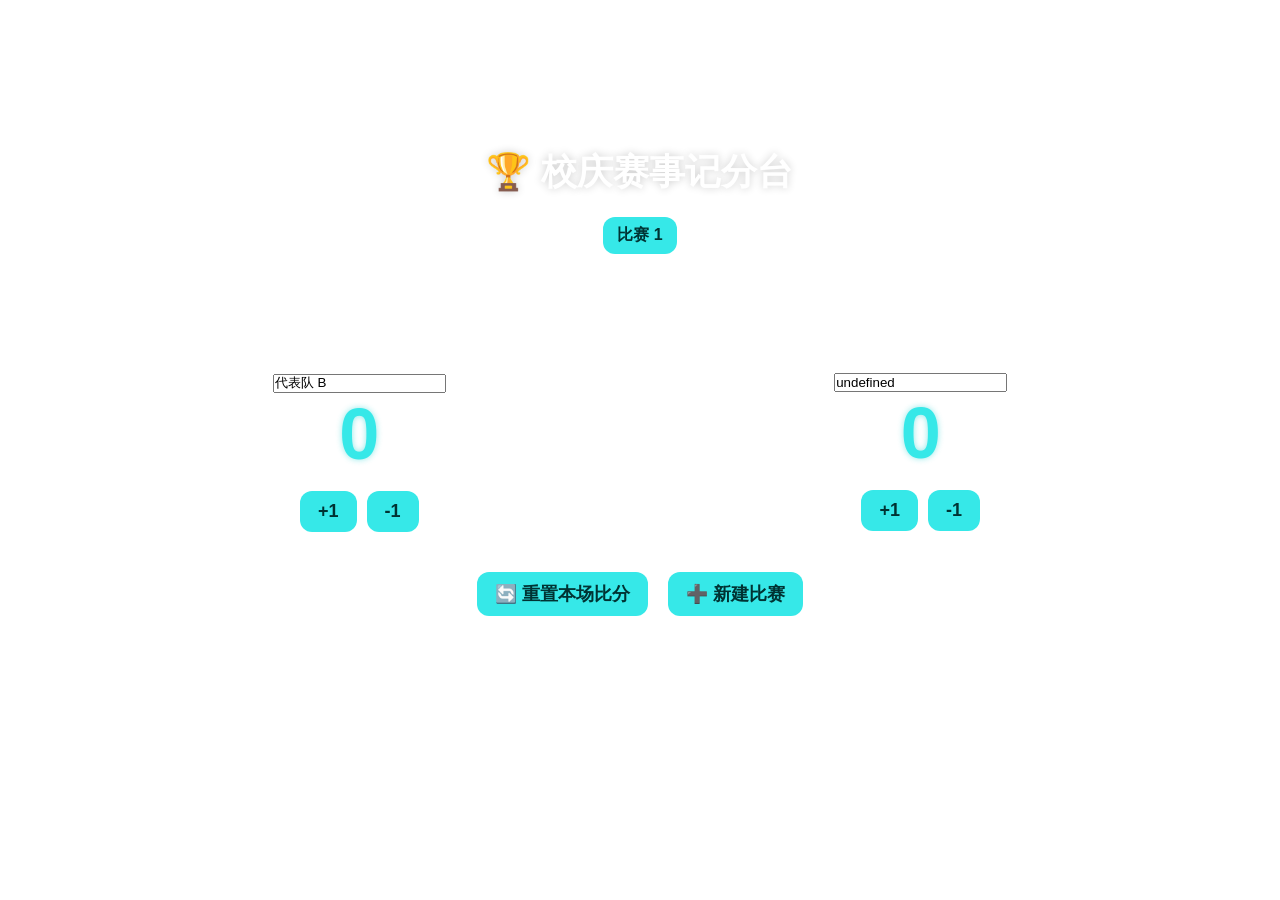
==== Match Scoreboard.html @ 5ac9b3f4 "Add files via upload" ====
<!doctype html>
<html lang="zh-CN">
  <head>
    <meta charset="UTF-8" />
    <meta name="viewport" content="width=device-width, initial-scale=1.0" />
    <title>赛程记分 | 麻城二中80周年校庆</title>
    <style>
      * {
        margin: 0;
        padding: 0;
        box-sizing: border-box;
        font-family: "Microsoft Yahei", sans-serif;
      }
      body {
        background: url("https://pic2.zhimg.com/v2-a53c740141ab75eb4fe16af3ef8c35c5_r.jpg")
          no-repeat center;
        background-size: cover;
        min-height: 100vh;
        padding: 30px;
      }
      nav {
        display: flex;
        justify-content: center;
        gap: 24px;
        margin-bottom: 40px;
      }
      nav a {
        color: white;
        text-decoration: none;
        font-size: 18px;
        padding: 8px 16px;
        border-radius: 20px;
      }
      nav a:hover {
        background: rgba(255, 255, 255, 0.2);
      }
      .container {
        width: 90%;
        max-width: 1000px;
        margin: 0 auto;
        background: rgba(255, 255, 255, 0.15);
        backdrop-filter: blur(12px);
        border-radius: 24px;
        padding: 40px;
        border: 1px solid rgba(255, 255, 255, 0.3);
        color: white;
      }
      h1 {
        text-align: center;
        font-size: 36px;
        margin-bottom: 20px;
        text-shadow: 0 0 8px #0003;
      }
      .match-select-area {
        display: flex;
        gap: 12px;
        flex-wrap: wrap;
        justify-content: center;
        margin-bottom: 25px;
      }
      .match-tag {
        padding: 8px 14px;
        background: rgba(255, 255, 255, 0.2);
        border-radius: 12px;
        cursor: pointer;
      }
      .match-tag.active {
        background: #36e8e8;
        color: #003333;
        font-weight: bold;
      }
      .match-info {
        text-align: center;
        font-size: 20px;
        margin-bottom: 25px;
      }
      .score-board {
        display: flex;
        justify-content: space-around;
        align-items: center;
        margin: 40px 0;
      }
      .team {
        text-align: center;
      }
      .team h3 {
        font-size: 24px;
        margin-bottom: 12px;
      }
      .score-num {
        font-size: 72px;
        font-weight: bold;
        color: #36e8e8;
        text-shadow: 0 0 6px #00cccc70;
      }
      .btn-group {
        margin-top: 16px;
        display: flex;
        gap: 10px;
        justify-content: center;
      }

      button {
        padding: 10px 18px;
        border: none;
        border-radius: 12px;
        font-size: 18px;
        cursor: pointer;
        background: #36e8e8;
        color: #003333;
        font-weight: bold;
      }
      button:hover {
        background: #20d0d0;
      }
      .control-bar {
        display: flex;
        justify-content: center;
        gap: 20px;
        margin-top: 30px;
        flex-wrap: wrap;
      }
    </style>
  </head>
  <body>
    <nav>
      <!--Middle Section-->
      <a
        class="nav-items active"
        href="https://13476693852ys.github.io/ssz/index.html"
        >Home</a
      >
      <a class="nav-items" href="#">Query</a>
      <a class="nav-items" href="https://13476693852ys.github.io/ssz/VOTE.html"
        >Vote</a
      >
      <a class="nav-items" href="#">Match Scoreboard</a>
    </nav>
    <div class="container">
      <h1>🏆 校庆赛事记分台</h1>
      <div class="match-select-area" id="matchSelectBox">
        <!-- 赛程标签JS动态渲染 -->
      </div>
      <div class="match-info">
        <p>赛事：麻城二中80周年校庆文体赛</p>
        <p id="currentMatchName">当前比赛：比赛 1</p>
      </div>
      <div class="score-board">
        <div class="team">
          <input
            type="text"
            id="teamAName"
            placeholder="输入A队名称"
            onchange="saveTeamName()"
          />
          <div class="score-num" id="scoreA">0</div>
          <div class="btn-group">
            <button onclick="addA()">+1</button>
            <button onclick="subA()">-1</button>
          </div>
        </div>
        <div class="vs">VS</div>
        <div class="team">
          <input
            type="text"
            id="teamBName"
            placeholder="输入B队名称"
            onchange="saveTeamName()"
          />
          <div class="score-num" id="scoreB">0</div>
          <div class="btn-group">
            <button onclick="addB()">+1</button>
            <button onclick="subB()">-1</button>
          </div>
        </div>
      </div>
      <div class="control-bar">
        <button onclick="resetAll()">🔄 重置本场比分</button>
        <button onclick="createNewMatch()">➕ 新建比赛</button>
      </div>
    </div>
    <script>
      let matchList = JSON.parse(localStorage.getItem("matchList")) || [
        {
          name: "比赛 1",
          scoreA: 0,
          scoreB: 0,
          teamA: "代表队 A",
          teamA: "代表队 B",
        },
      ];
      let currentIndex = Number(localStorage.getItem("currentIndex")) || 0;

      const elA = document.getElementById("scoreA");
      const elB = document.getElementById("scoreB");
      const teamAInput = document.getElementById("teamAName");
      const teamBInput = document.getElementById("teamBName");
      const matchSelectBox = document.getElementById("matchSelectBox");
      const currentMatchNameEl = document.getElementById("currentMatchName");

      //渲染全部赛程标签
      function renderMatchTags() {
        matchSelectBox.innerHTML = "";
        matchList.forEach((item, idx) => {
          const tag = document.createElement("div");
          tag.className = "match-tag " + (idx === currentIndex ? "active" : "");
          tag.innerText = item.name;
          tag.onclick = () => switchMatch(idx);
          matchSelectBox.appendChild(tag);
        });
      }

      //渲染当前比分
      function renderScore() {
        const currentMatch = matchList[currentIndex];
        elA.innerText = currentMatch.scoreA;
        elB.innerText = currentMatch.scoreB;
        teamAInput.value = currentMatch.teamA;
        teamBInput.value = currentMatch.teamB;
        currentMatchNameEl.innerText = "当前比赛：" + currentMatch.name;
      }

      //保存全部数据到本地存储
      function saveAllData() {
        localStorage.setItem("matchList", JSON.stringify(matchList));
        localStorage.setItem("currentIndex", currentIndex);
      }

      //保存修改后的队伍名称
      function swichMatch(idx) {
        currentIndex = idx;
        saveALLData();
        renderMatchTags();
        renderScore();
      }

      //切换赛程
      function createNewMatch() {
        const newName = "比赛" + (matchList.length + 1);
        matchList.push({ name: newName, scoreA: 0, scoreB: 0, teamA: "" });
        saveAllData();
        renderMatchTags();
        renderScore();
      }

      //新建赛程
      function createNewMatch() {
        const newName = "比赛 " + (matchList.length + 1);
        matchList.push({
          name: newName,
          scoreA: 0,
          scoreB: 0,
          teamA: "代表队 A",
          teamB: "代表队 B",
        });
        saveAllData();
        renderMatchTags();
        renderScore();
      }

      function addA() {
        matchList[currentIndex].scoreA++;
        renderScore();
        saveAllData();
      }
      function subA() {
        if (matchList[currentIndex].scoreA > 0) {
          matchList[currentIndex].scoreA--;
          renderScore();
          saveAllData();
        }
      }
      function addB() {
        matchList[currentIndex].scoreB++;
        renderScore();
        saveAllData();
      }
      function subB() {
        if (matchList[currentIndex].scoreB > 0) {
          matchList[currentIndex].scoreB--;
          renderScore();
          saveAllData();
        }
      }
      function resetAll() {
        matchList[currentIndex].scoreA = 0;
        matchList[currentIndex].scoreB = 0;
        renderScore();
        saveAllData();
      }

      //页面初始化渲染
      renderMatchTags();
      renderScore();
    </script>
  </body>
</html>
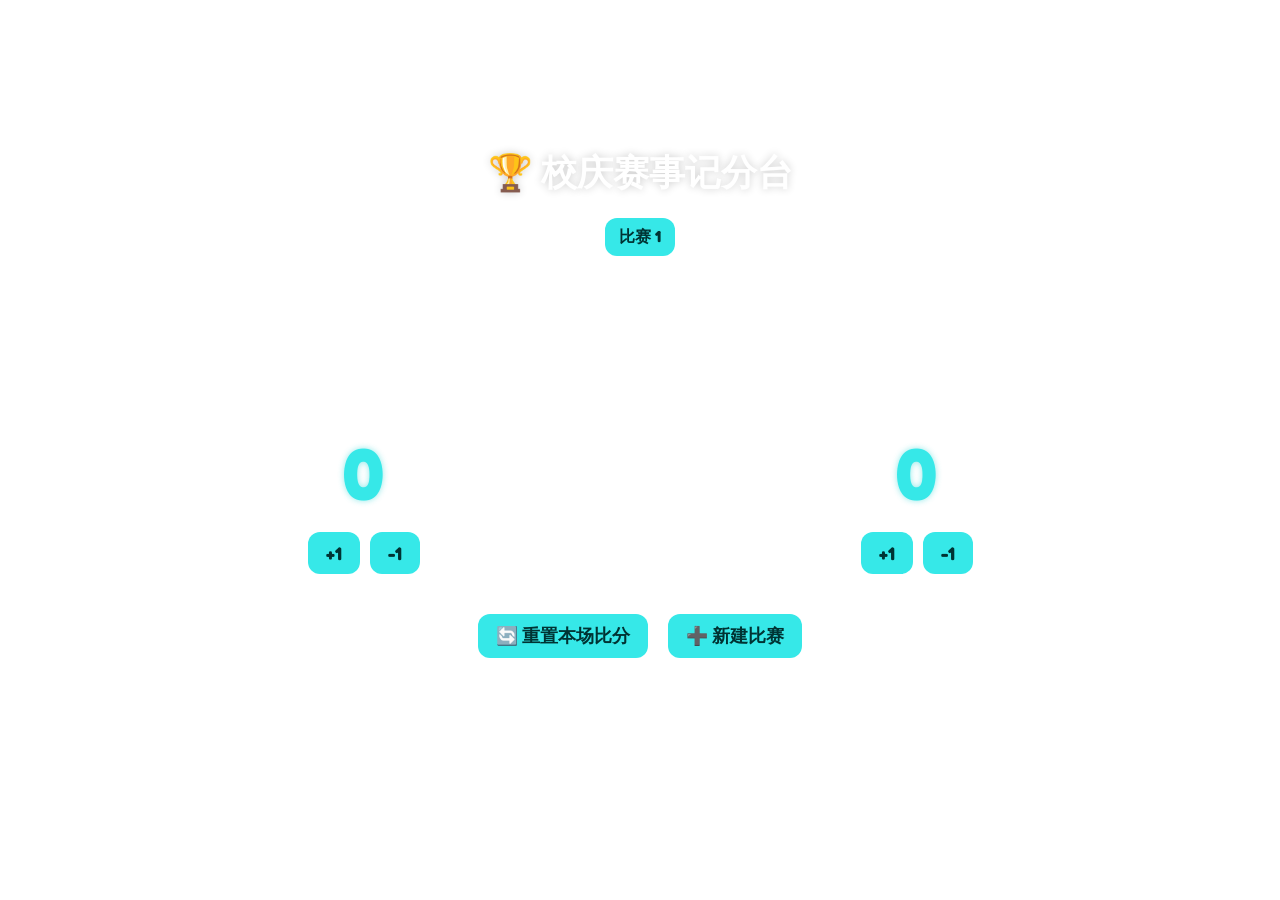
==== commit ebc033db: "Refactor Match Scoreboard HTML structure and styles" ====
--- a/Match Scoreboard.html
+++ b/Match Scoreboard.html
@@ -4,12 +4,25 @@
     <meta charset="UTF-8" />
     <meta name="viewport" content="width=device-width, initial-scale=1.0" />
     <title>赛程记分 | 麻城二中80周年校庆</title>
+    <!-- 【和首页完全一致：引入Fredoka字体】 -->
+    <link rel="preconnect" href="https://fonts.googleapis.com" />
+    <link rel="preconnect" href="https://fonts.gstatic.com" crossorigin />
+    <link
+      href="https://fonts.googleapis.com/css2?family=Fredoka:wght@300..700&display=swap"
+      rel="stylesheet"
+    />
+    <!-- Font Awesome，和首页保持一致 -->
+    <link
+      rel="stylesheet"
+      href="https://cdn.bootcdn.net/ajax/libs/font-awesome/6.4.0/css/all.min.css"
+    />
     <style>
       * {
         margin: 0;
         padding: 0;
         box-sizing: border-box;
         font-family: "Microsoft Yahei", sans-serif;
+        font-family: "Fredoka", "Microsoft Yahei", sans-serif;
       }
       body {
         background: url("https://pic2.zhimg.com/v2-a53c740141ab75eb4fe16af3ef8c35c5_r.jpg")
@@ -23,6 +36,7 @@
         justify-content: center;
         gap: 24px;
         margin-bottom: 40px;
+        flex-wrap: wrap;
       }
       nav a {
         color: white;
@@ -79,13 +93,28 @@
         justify-content: space-around;
         align-items: center;
         margin: 40px 0;
+        flex-wrap: wrap;
       }
       .team {
         text-align: center;
       }
-      .team h3 {
-        font-size: 24px;
+      .team input {
+        background: rgba(255, 255, 255, 0.2);
+        border: 1px solid rgba(255, 255, 255, 0.4);
+        color: #fff;
+        padding: 8px 10px;
+        border-radius: 8px;
+        font-size: 20px;
+        text-align: center;
         margin-bottom: 12px;
+      }
+      .team input::placeholder {
+        color: rgba(255, 255, 255, 0.7);
+      }
+      .vs {
+        font-size: 32px;
+        font-weight: bold;
+        padding: 0 20px;
       }
       .score-num {
         font-size: 72px;
@@ -120,178 +149,204 @@
         margin-top: 30px;
         flex-wrap: wrap;
       }
+      .page-footer {
+        position: fixed;
+        bottom: 12px;
+        left: 0;
+        width: 100%;
+        text-align: center;
+        color: white;
+        font-size: 14px;
+        padding: 6px 0;
+        opacity: 0.7;
+      }
     </style>
   </head>
   <body>
-    <nav>
-      <!--Middle Section-->
-      <a
-        class="nav-items active"
-        href="https://13476693852ys.github.io/ssz/index.html"
-        >Home</a
-      >
-      <a class="nav-items" href="#">Query</a>
-      <a class="nav-items" href="https://13476693852ys.github.io/ssz/VOTE.html"
-        >Vote</a
-      >
-      <a class="nav-items" href="#">Match Scoreboard</a>
-    </nav>
-    <div class="container">
-      <h1>🏆 校庆赛事记分台</h1>
-      <div class="match-select-area" id="matchSelectBox">
-        <!-- 赛程标签JS动态渲染 -->
-      </div>
-      <div class="match-info">
-        <p>赛事：麻城二中80周年校庆文体赛</p>
-        <p id="currentMatchName">当前比赛：比赛 1</p>
-      </div>
-      <div class="score-board">
-        <div class="team">
-          <input
-            type="text"
-            id="teamAName"
-            placeholder="输入A队名称"
-            onchange="saveTeamName()"
-          />
-          <div class="score-num" id="scoreA">0</div>
-          <div class="btn-group">
-            <button onclick="addA()">+1</button>
-            <button onclick="subA()">-1</button>
+    <div>
+      <nav>
+        <!--Middle Section-->
+        <a
+          class="nav-items active"
+          href="https://13476693852ys.github.io/ssz/index.html"
+          >Home</a
+        >
+        <a
+          class="nav-items"
+          href="https://13476693852ys.github.io/ssz/Query.html"
+          >Query</a
+        >
+        <a
+          class="nav-items"
+          href="https://13476693852ys.github.io/ssz/VOTE.html"
+          >Vote</a
+        >
+        <a
+          class="nav-items"
+          href="https://13476693852ys.github.io/ssz/Match%20Scoreboard.html"
+          >Match Scoreboard</a
+        >
+      </nav>
+      <div class="container">
+        <h1>🏆 校庆赛事记分台</h1>
+        <div class="match-select-area" id="matchSelectBox">
+          <!-- 赛程标签JS动态渲染 -->
+        </div>
+        <div class="match-info">
+          <p>赛事：麻城二中80周年校庆文体赛</p>
+          <p id="currentMatchName">当前比赛：比赛 1</p>
+        </div>
+        <div class="score-board">
+          <div class="team">
+            <input
+              type="text"
+              id="teamAName"
+              placeholder="输入A队名称"
+              onchange="saveTeamName()"
+            />
+            <div class="score-num" id="scoreA">0</div>
+            <div class="btn-group">
+              <button onclick="addA()">+1</button>
+              <button onclick="subA()">-1</button>
+            </div>
+          </div>
+          <div class="vs">VS</div>
+          <div class="team">
+            <input
+              type="text"
+              id="teamBName"
+              placeholder="输入B队名称"
+              onchange="saveTeamName()"
+            />
+            <div class="score-num" id="scoreB">0</div>
+            <div class="btn-group">
+              <button onclick="addB()">+1</button>
+              <button onclick="subB()">-1</button>
+            </div>
           </div>
         </div>
-        <div class="vs">VS</div>
-        <div class="team">
-          <input
-            type="text"
-            id="teamBName"
-            placeholder="输入B队名称"
-            onchange="saveTeamName()"
-          />
-          <div class="score-num" id="scoreB">0</div>
-          <div class="btn-group">
-            <button onclick="addB()">+1</button>
-            <button onclick="subB()">-1</button>
-          </div>
+        <div class="control-bar">
+          <button onclick="resetAll()">🔄 重置本场比分</button>
+          <button onclick="createNewMatch()">➕ 新建比赛</button>
         </div>
       </div>
-      <div class="control-bar">
-        <button onclick="resetAll()">🔄 重置本场比分</button>
-        <button onclick="createNewMatch()">➕ 新建比赛</button>
-      </div>
-    </div>
-    <script>
-      let matchList = JSON.parse(localStorage.getItem("matchList")) || [
-        {
-          name: "比赛 1",
-          scoreA: 0,
-          scoreB: 0,
-          teamA: "代表队 A",
-          teamA: "代表队 B",
-        },
-      ];
-      let currentIndex = Number(localStorage.getItem("currentIndex")) || 0;
-
-      const elA = document.getElementById("scoreA");
-      const elB = document.getElementById("scoreB");
-      const teamAInput = document.getElementById("teamAName");
-      const teamBInput = document.getElementById("teamBName");
-      const matchSelectBox = document.getElementById("matchSelectBox");
-      const currentMatchNameEl = document.getElementById("currentMatchName");
-
-      //渲染全部赛程标签
-      function renderMatchTags() {
-        matchSelectBox.innerHTML = "";
-        matchList.forEach((item, idx) => {
-          const tag = document.createElement("div");
-          tag.className = "match-tag " + (idx === currentIndex ? "active" : "");
-          tag.innerText = item.name;
-          tag.onclick = () => switchMatch(idx);
-          matchSelectBox.appendChild(tag);
-        });
-      }
-
-      //渲染当前比分
-      function renderScore() {
-        const currentMatch = matchList[currentIndex];
-        elA.innerText = currentMatch.scoreA;
-        elB.innerText = currentMatch.scoreB;
-        teamAInput.value = currentMatch.teamA;
-        teamBInput.value = currentMatch.teamB;
-        currentMatchNameEl.innerText = "当前比赛：" + currentMatch.name;
-      }
-
-      //保存全部数据到本地存储
-      function saveAllData() {
-        localStorage.setItem("matchList", JSON.stringify(matchList));
-        localStorage.setItem("currentIndex", currentIndex);
-      }
-
-      //保存修改后的队伍名称
-      function swichMatch(idx) {
-        currentIndex = idx;
-        saveALLData();
+      <div class="page-footer">献礼麻城二中80周年校庆 | 网页制作：杨烁</div>
+      <script>
+        let matchList = JSON.parse(localStorage.getItem("matchList")) || [
+          {
+            name: "比赛 1",
+            scoreA: 0,
+            scoreB: 0,
+            teamA: "代表队 A",
+            teamB: "代表队 B",
+          },
+        ];
+        let currentIndex = Number(localStorage.getItem("currentIndex")) || 0;
+
+        const elA = document.getElementById("scoreA");
+        const elB = document.getElementById("scoreB");
+        const teamAInput = document.getElementById("teamAName");
+        const teamBInput = document.getElementById("teamBName");
+        const matchSelectBox = document.getElementById("matchSelectBox");
+        const currentMatchNameEl = document.getElementById("currentMatchName");
+
+        //渲染全部赛程标签
+        function renderMatchTags() {
+          matchSelectBox.innerHTML = "";
+          matchList.forEach((item, idx) => {
+            const tag = document.createElement("div");
+            tag.className =
+              "match-tag " + (idx === currentIndex ? "active" : "");
+            tag.innerText = item.name;
+            tag.onclick = () => switchMatch(idx);
+            matchSelectBox.appendChild(tag);
+          });
+        }
+
+        //渲染当前比分
+        function renderScore() {
+          const currentMatch = matchList[currentIndex];
+          elA.innerText = currentMatch.scoreA;
+          elB.innerText = currentMatch.scoreB;
+          teamAInput.value = currentMatch.teamA;
+          teamBInput.value = currentMatch.teamB;
+          currentMatchNameEl.innerText = "当前比赛：" + currentMatch.name;
+        }
+
+        //保存全部数据到本地存储
+        function saveAllData() {
+          localStorage.setItem("matchList", JSON.stringify(matchList));
+          localStorage.setItem("currentIndex", currentIndex);
+        }
+
+        //保存队伍名称
+        function saveTeamName() {
+          const currentMatch = matchList[currentIndex];
+          currentMatch.teamA = teamAInput.value.trim();
+          currentMatch.teamB = teamBInput.value.trim();
+          saveAllData();
+        }
+
+        //切换赛程
+        function switchMatch(idx) {
+          currentIndex = idx;
+          saveAllData();
+          renderMatchTags();
+          renderScore();
+        }
+
+        //新建赛程
+        function createNewMatch() {
+          const newName = "比赛 " + (matchList.length + 1);
+          matchList.push({
+            name: newName,
+            scoreA: 0,
+            scoreB: 0,
+            teamA: "代表队 A",
+            teamB: "代表队 B",
+          });
+          //自动切到新建比赛
+          currentIndex = matchList.length - 1;
+          saveAllData();
+          renderMatchTags();
+          renderScore();
+        }
+
+        function addA() {
+          matchList[currentIndex].scoreA++;
+          renderScore();
+          saveAllData();
+        }
+        function subA() {
+          if (matchList[currentIndex].scoreA > 0) {
+            matchList[currentIndex].scoreA--;
+            renderScore();
+            saveAllData();
+          }
+        }
+        function addB() {
+          matchList[currentIndex].scoreB++;
+          renderScore();
+          saveAllData();
+        }
+        function subB() {
+          if (matchList[currentIndex].scoreB > 0) {
+            matchList[currentIndex].scoreB--;
+            renderScore();
+            saveAllData();
+          }
+        }
+        function resetAll() {
+          matchList[currentIndex].scoreA = 0;
+          matchList[currentIndex].scoreB = 0;
+          renderScore();
+          saveAllData();
+        }
+
+        //页面初始化渲染
         renderMatchTags();
         renderScore();
-      }
-
-      //切换赛程
-      function createNewMatch() {
-        const newName = "比赛" + (matchList.length + 1);
-        matchList.push({ name: newName, scoreA: 0, scoreB: 0, teamA: "" });
-        saveAllData();
-        renderMatchTags();
-        renderScore();
-      }
-
-      //新建赛程
-      function createNewMatch() {
-        const newName = "比赛 " + (matchList.length + 1);
-        matchList.push({
-          name: newName,
-          scoreA: 0,
-          scoreB: 0,
-          teamA: "代表队 A",
-          teamB: "代表队 B",
-        });
-        saveAllData();
-        renderMatchTags();
-        renderScore();
-      }
-
-      function addA() {
-        matchList[currentIndex].scoreA++;
-        renderScore();
-        saveAllData();
-      }
-      function subA() {
-        if (matchList[currentIndex].scoreA > 0) {
-          matchList[currentIndex].scoreA--;
-          renderScore();
-          saveAllData();
-        }
-      }
-      function addB() {
-        matchList[currentIndex].scoreB++;
-        renderScore();
-        saveAllData();
-      }
-      function subB() {
-        if (matchList[currentIndex].scoreB > 0) {
-          matchList[currentIndex].scoreB--;
-          renderScore();
-          saveAllData();
-        }
-      }
-      function resetAll() {
-        matchList[currentIndex].scoreA = 0;
-        matchList[currentIndex].scoreB = 0;
-        renderScore();
-        saveAllData();
-      }
-
-      //页面初始化渲染
-      renderMatchTags();
-      renderScore();
-    </script>
+      </script>
+    </div>
   </body>
 </html>
